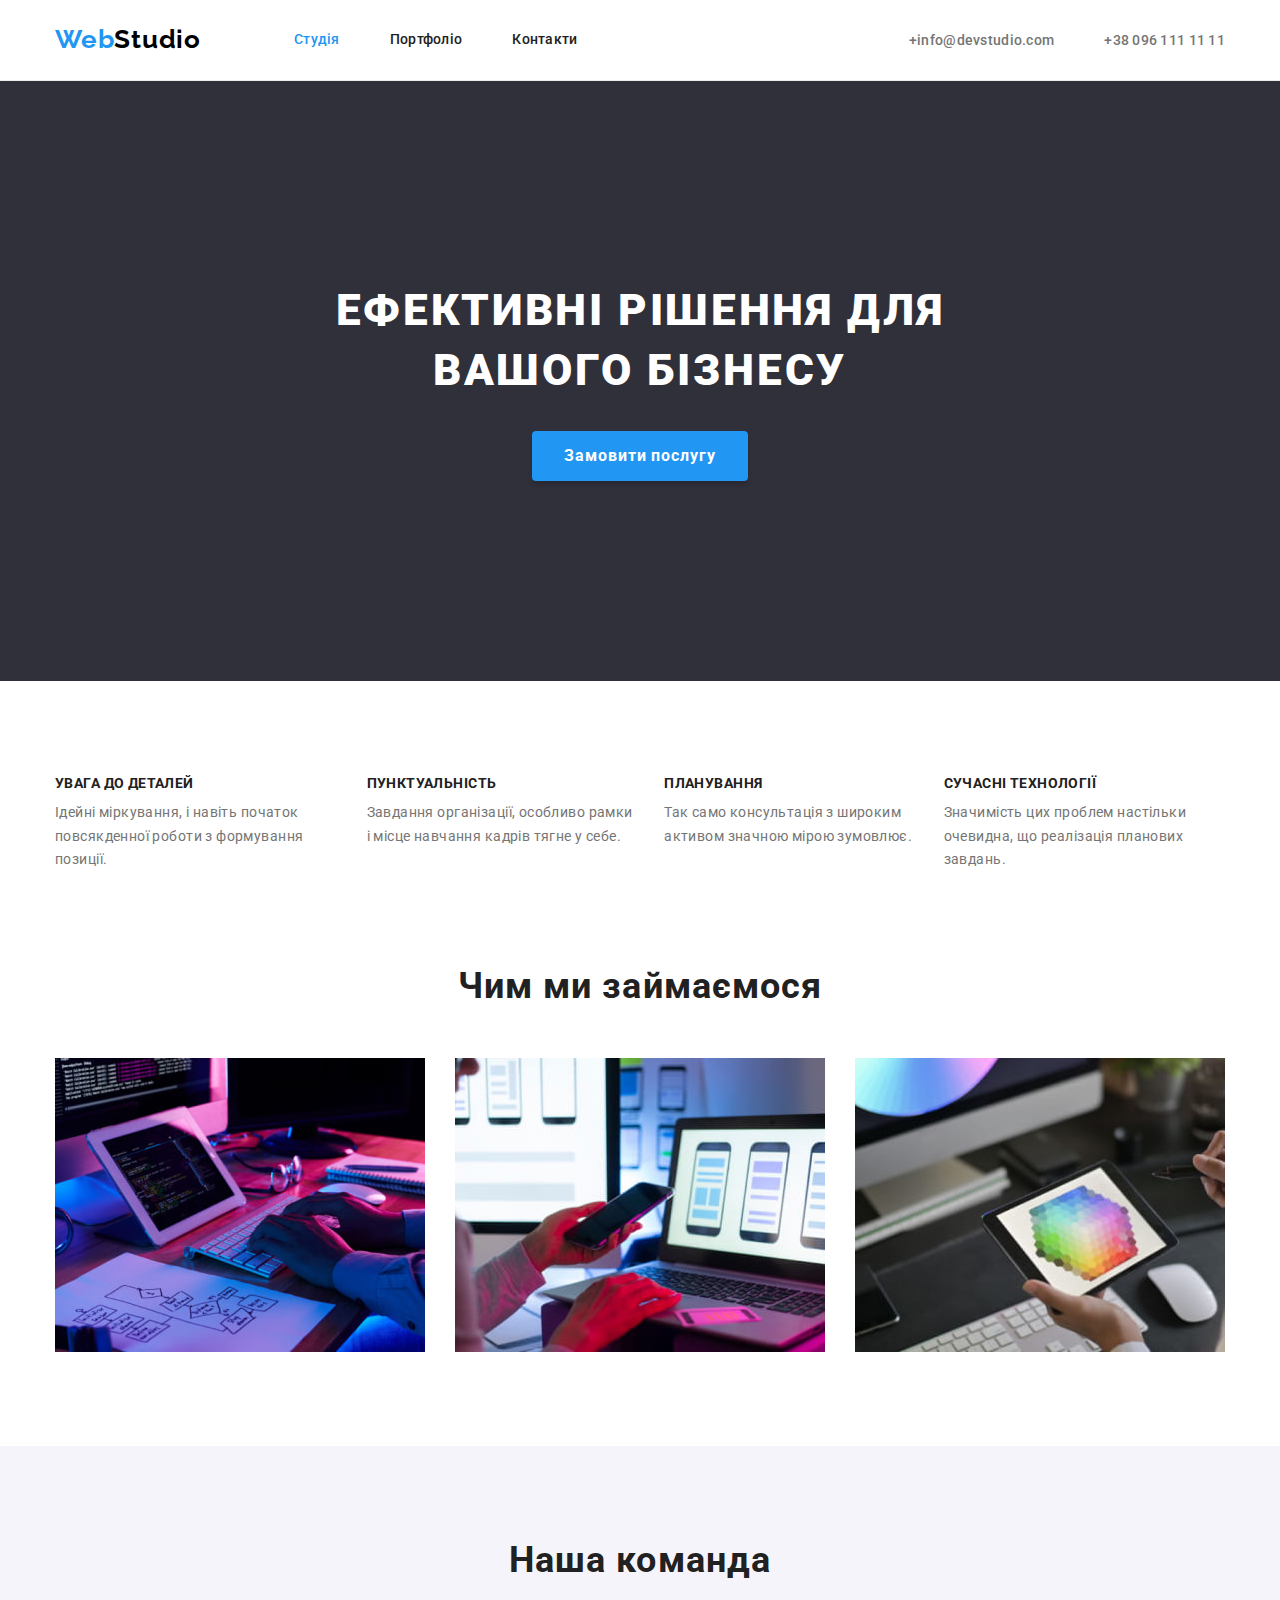
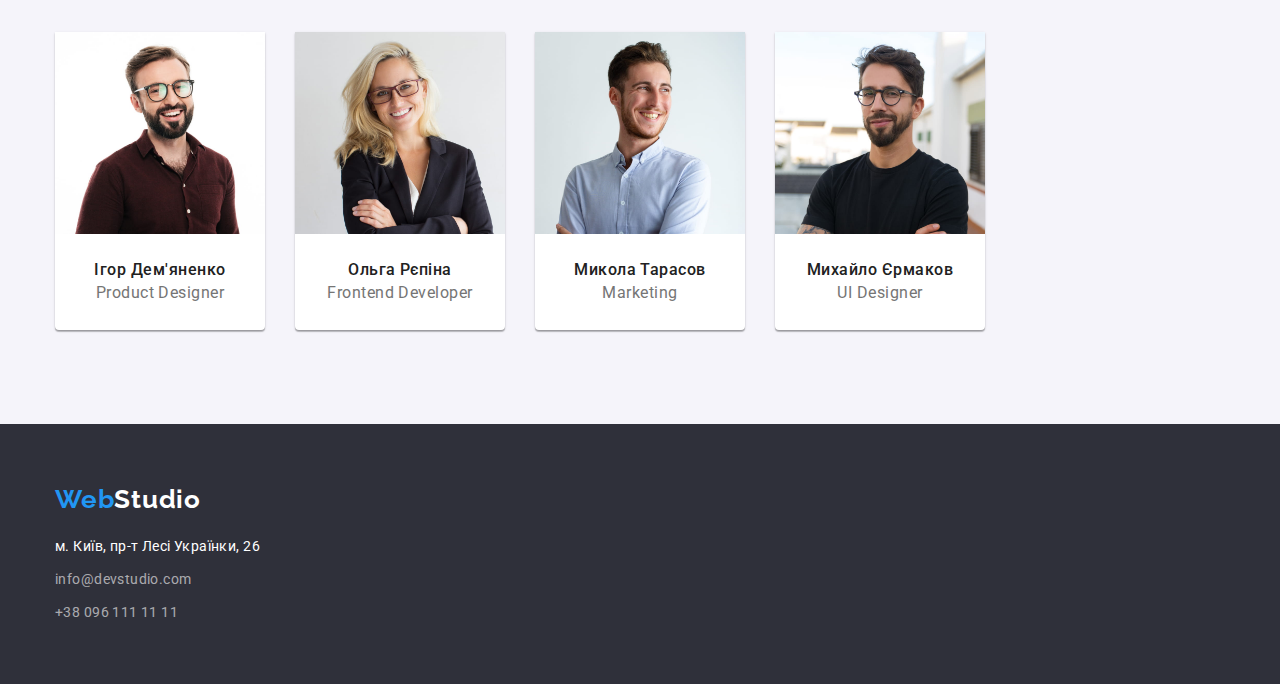
==== index.html @ 0ed1f65c "add work files" ====
<!DOCTYPE html>
<html lang="en">
  <head>
    <meta charset="UTF-8" />
    <meta http-equiv="X-UA-Compatible" content="IE=edge" />
    <meta name="viewport" content="width=device-width, initial-scale=1.0" />
    <title>WebStudio</title>
    <link rel="preconnect" href="https://fonts.googleapis.com" />
    <link rel="preconnect" href="https://fonts.gstatic.com" crossorigin />
    <link
      href="https://fonts.googleapis.com/css2?family=Raleway:wght@700&family=Roboto:wght@400;500;700;900&display=swap"
      rel="stylesheet"
    />
    <link
      rel="stylesheet"
      href="https://cdnjs.cloudflare.com/ajax/libs/modern-normalize/1.1.0/modern-normalize.css"
    />
    <link rel="stylesheet" href="./css/styles.css" />
  </head>

  <body>
    <!--Верхня частина-->
    <header class="page-header">
      <div class="container main-nav">
        <!--Навігаційна панель-->
        <nav class="nav-panel">
          <a href="./index.html" class="logo"
            ><span class="web">Web</span>Studio</a
          >
          <ul class="nav-list list">
            <li class="nav-item">
              <a href="./index.html" class="nav-link current">Студiя</a>
            </li>
            <li class="nav-item">
              <a href="./portfolio.html" class="nav-link">Портфоліо</a>
            </li>
            <li class="nav-item"><a href="#" class="nav-link">Контакти</a></li>
          </ul>
        </nav>
        <ul class="nav-contacts list">
          <li class="nav-contacts-item">
            <a href="mailto:info@devstudio.com" class="nav-contact"
              >+info@devstudio.com</a
            >
          </li>
          <li class="nav-contacts-item">
            <a href="tel:+380961111111" class="nav-contact"
              >+38 096 111 11 11</a
            >
          </li>
        </ul>
      </div>
    </header>

    <!--Основна частина-->
    <main>
      <!-- Секція герой -->
      <section class="section hero">
        <div class="container">
          <h1 class="hero-title">
            Ефективні рішення для <br />
            вашого бізнесу
          </h1>
          <button type="button" class="hero-btn">Замовити послугу</button>
        </div>
      </section>

      <!--Особливості-->
      <section class="section">
        <div class="container">
          <h2 class="visually-hidden">Особливості</h2>
          <ul class="features-list list">
            <li class="features-item">
              <h3 class="features-subtitle">УВАГА ДО ДЕТАЛЕЙ</h3>
              <p class="features-text">
                Ідейні міркування, і навіть початок повсякденної роботи з
                формування позиції.
              </p>
            </li>
            <li class="features-item">
              <h3 class="features-subtitle">ПУНКТУАЛЬНІСТЬ</h3>
              <p class="features-text">
                Завдання організації, особливо рамки і місце навчання кадрів
                тягне у себе.
              </p>
            </li>
            <li class="features-item">
              <h3 class="features-subtitle">ПЛАНУВАННЯ</h3>
              <p class="features-text">
                Так само консультація з широким активом значною мірою зумовлює.
              </p>
            </li>
            <li class="features-item">
              <h3 class="features-subtitle">СУЧАСНІ ТЕХНОЛОГІЇ</h3>
              <p class="features-text">
                Значимість цих проблем настільки очевидна, що реалізація
                планових завдань.
              </p>
            </li>
          </ul>
        </div>
      </section>

      <!--Чим ми займаємось-->
      <section class="section padding-remove">
        <div class="container">
          <h2 class="about-title">Чим ми займаємося</h2>
          <ul class="about-list list">
            <li class="about-item">
              <img src="./images/box1.jpg" alt="coding" width="370" />
            </li>
            <li class="about-item">
              <img src="./images/box2.jpg" alt="frontend" width="370" />
            </li>
            <li class="about-item">
              <img src="./images/box3.jpg" alt="design" width="370" />
            </li>
          </ul>
        </div>
      </section>

      <!--Наша команда-->
      <section class="section team">
        <div class="container">
          <h2 class="team-title">Наша команда</h2>

          <ul class="team-list list">
            <li class="team-item">
              <div class="card-thumb">
                <img
                  class="team-image"
                  src="./images/team1.jpg"
                  alt="Ihor Demyanenko"
                  width="270"
                />
              </div>

              <div class="team-card-content">
                <h3 class="team-subtitle">Ігор Дем'яненко</h3>
                <p class="team-description">Product Designer</p>
              </div>
            </li>

            <li class="team-item">
              <!-- <div class="card-thumb"> -->
              <img
                class="team-image"
                src="./images/team2.jpg"
                alt="Olga Repina"
                width="270"
              />
              <!-- </div> -->

              <div class="card-content">
                <h3 class="team-subtitle">Ольга Рєпіна</h3>
                <p class="team-description">Frontend Developer</p>
              </div>
            </li>

            <li class="team-item">
              <div class="card-thumb">
                <img
                  class="team-image"
                  src="./images/team3.jpg"
                  alt="Mykola Tarasov"
                  width="270"
                />
              </div>

              <div class="team-card-content">
                <h3 class="team-subtitle">Микола Тарасов</h3>
                <p class="team-description">Marketing</p>
              </div>
            </li>

            <li class="team-item">
              <div class="card-thumb">
                <img
                  class="team-image"
                  src="./images/team4.jpg"
                  alt="Mykhaylo Ermakov"
                  width="270"
                />
              </div>

              <div class="team-card-content">
                <h3 class="team-subtitle">Михайло Єрмаков</h3>
                <p class="team-description">UI Designer</p>
              </div>
            </li>
          </ul>
        </div>
      </section>
    </main>

    <!--Підвал-->
    <footer>
      <div class="container">
        <a href="./index.html" class="foot-logo"
          ><span class="web">Web</span>Studio</a
        >
        <!--Адреса-->
        <address>
          <ul class="address-list list">
            <li class="address-item">
              <a
                href="https://goo.gl/maps/3wDKGsZWBvjscRRt9"
                target="_blank"
                rel="noopener noreferrer nofollow"
                class="address-street contact"
                >м. Київ, пр-т Лесі Українки, 26</a
              >
            </li>
            <li class="address-item">
              <a href="mailto:info@devstudio.com" class="address-mail contact"
                >info@devstudio.com</a
              >
            </li>
            <li class="address-item">
              <a href="tel:+380961111111" class="address-tel contact"
                >+38 096 111 11 11</a
              >
            </li>
          </ul>
        </address>
      </div>
    </footer>
  </body>
</html>
---- css/styles.css ----
:root {
  --main-color: #212121;
  --second-color: #757575;
  --third-color: #2196f3;
  --white-color: #ffffff;
  --margin-item: 30px;
}

body {
  font-family: "Roboto", sans-serif;
  background-color: var(--white-color);
  color: var(--main-color);
}

.list {
  list-style: none;
}

a {
  text-decoration: none;
  display: inline-block;
}

.section {
  padding: 94px 0;
}

.container {
  width: 1200px;
  padding: 0 15px;
  margin: 0 auto;
}

h1,
h2,
h3,
p,
ul {
  margin: 0;
  padding: 0;
}

img {
  display: block;
  width: 100%;
  height: auto;
}
/* Шапка.Логотип */
.web,
.logo,
.foot-logo {
  font-family: "Raleway", sans-serif;
  font-weight: 700;
  font-size: 26px;
  line-height: 1.2;
  letter-spacing: 0.03em;
}

.logo {
  color: #000000;
  margin-right: 93px;
}

.web {
  color: var(--third-color);
}

/* Шапка.Навігація */
.page-header {
  border-bottom: 1px solid #ececec;
}
.main-nav,
.nav-panel {
  display: flex;
  align-items: center;
}

.nav-list,
.nav-contacts {
  display: flex;
}

.nav-link {
  padding-top: 32px;
  padding-bottom: 32px;
}

.nav-item:not(:last-child),
.nav-contacts-item:not(:last-child) {
  margin-right: 50px;
}

.nav-contacts {
  margin-left: auto;
}

.nav-link,
.nav-contact {
  font-weight: 500;
  font-size: 14px;
  line-height: 1.14;
  letter-spacing: 0.02em;
}

.nav-contact:hover,
.nav-contact:focus,
.nav-link:hover,
.nav-link:focus,
.nav-link.current,
.address-street:hover,
.address-street:focus,
.address-contact:hover,
.address-contact:focus {
  color: var(--third-color);
}

.nav-link {
  color: var(--main-color);
}
.nav-contact {
  color: var(--second-color);
}
/* Сторінка "Студія" Секція герой */
.hero {
  padding: 200px 0;
  background-color: #2f303a;
}

.hero-title {
  margin-bottom: var(--margin-item);
  font-weight: 900;
  font-size: 44px;
  line-height: 1.36;
  text-align: center;
  letter-spacing: 0.06em;
  text-transform: uppercase;
  color: var(--white-color);
}

.hero-btn {
  padding: 10px 32px;
  margin: 0 auto;

  display: flex;
  font-family: inherit;
  font-weight: 700;
  font-size: 16px;
  line-height: 1.87;
  border-radius: 4px;
  border: transparent;
  align-items: center;
  text-align: center;
  letter-spacing: 0.06em;
  background-color: var(--third-color);
  box-shadow: 0px 4px 4px rgba(0, 0, 0, 0.15);
  color: var(--white-color);
}
.hero-btn:hover,
.hero-btn:focus {
  cursor: pointer;
  background-color: #188ce8;
}
/* Особливості */
.features-list {
  display: flex;
}
.features-item:not(:last-child) {
  margin-right: var(--margin-item);
}
.features-subtitle {
  font-weight: 700;
  font-size: 14px;
  line-height: 1.15;
  letter-spacing: 0.03em;
  text-transform: uppercase;
  color: var(--main-color);
  margin-bottom: 10px;
}
.features-text {
  font-size: 14px;
  line-height: 1.71;
  letter-spacing: 0.03em;
  color: var(--second-color);
}

/* Чим ми займаємось */
.padding-remove {
  padding-top: 0;
}

.visually-hidden {
  position: absolute;
  white-space: nowrap;
  width: 1px;
  height: 1px;
  overflow: hidden;
  border: 0;
  padding: 0;
  clip: rect(0 0 0 0);
  clip-path: inset(50%);
  margin: -1px;
}

.about-list {
  display: flex;
}
.about-item:not(:last-child) {
  margin-right: var(--margin-item);
}

.about-title,
.team-title {
  margin-bottom: 50px;
  font-size: 36px;
  line-height: 1.16;
  text-align: center;
  letter-spacing: 0.03em;
  color: var(--main-color);
}

/* Наша команда */
.team {
  background-color: #f5f4fa;
}

.team-list {
  display: flex;
  margin-right: calc(-1 * var(--margin-item));
}

.team-item {
  flex-basis: calc(100% / 4 - 90px);
  margin-right: var(--margin-item);
  background-color: var(--white-color);
  box-shadow: 0px 1px 3px rgba(0, 0, 0, 0.12), 0px 1px 1px rgba(0, 0, 0, 0.14),
    0px 2px 1px rgba(0, 0, 0, 0.2);
  border-radius: 0px 0px 4px 4px;
}

.team-image {
  margin-bottom: var(--margin-item);
}

.team-card-content {
  text-align: center;
}

.team-subtitle {
  margin-bottom: 10px;
  font-weight: 500;
  font-size: 16px;
  line-height: 0.8;
  text-align: center;
  letter-spacing: 0.03em;
  color: var(--main-color);
}
.team-description {
  margin-bottom: var(--margin-item);
  font-size: 16px;
  line-height: 0.8;
  text-align: center;
  letter-spacing: 0.03em;
  color: var(--second-color);
}

/* Сторінка "Портфоліо" */

/* Фільтр */
.btn {
  padding: 6px 22px;
  font-family: inherit;
  font-weight: 500;
  font-size: 16px;
  line-height: 1.6;
  text-align: center;
  letter-spacing: 0.03em;
  border: transparent;
  border-radius: 4px;
  color: var(--main-color);
  background-color: #f5f4fa;
}

.btn-padding {
  padding: 6px 25px;
}

.btn:hover,
.btn:focus {
  background-color: var(--third-color);
  color: var(--white-color);
  box-shadow: 0px 3px 1px rgba(0, 0, 0, 0.1), 0px 1px 2px rgba(0, 0, 0, 0.08),
    0px 2px 2px rgba(0, 0, 0, 0.12);
  cursor: pointer;
}

.filter-item:not(:last-child) {
  margin-right: 8px;
}

.filter-list {
  display: flex;
  justify-content: center;
}

.filter-item {
  margin-bottom: 50px;
}

/* Проєкти */

.project-list {
  display: flex;
  flex-wrap: wrap;
  margin-right: calc(-1 * var(--margin-item));
}

.project-item {
  flex-basis: calc(100% / 3 - 60px);
  margin-right: var(--margin-item);
  margin-bottom: var(--margin-item);
}

.project-content {
  padding: 20px 24px;
  border: 1px solid #eeeeee;
  border-top: none;
}
.project-item-title {
  margin-bottom: 4px;
  font-weight: 700;
  font-size: 18px;
  line-height: 2;
  letter-spacing: 0.06em;
  color: var(--main-color);
}

.project-item-text {
  font-size: 16px;
  line-height: 1.87;
  letter-spacing: 0.03em;
  color: var(--second-color);
}

/* Підвал */

footer {
  padding: 60px 0;
  background-color: #2f303a;
}

.foot-logo {
  margin-bottom: 20px;
  color: var(--white-color);
}

.contact {
  font-style: normal;
  font-size: 14px;
  line-height: 1.7;
  letter-spacing: 0.03em;
}

.address-street {
  color: var(--white-color);
}
.address-tel,
.address-mail {
  color: rgba(255, 255, 255, 0.6);
}

.address-item:not(:last-child) {
  margin-bottom: 9px;
}
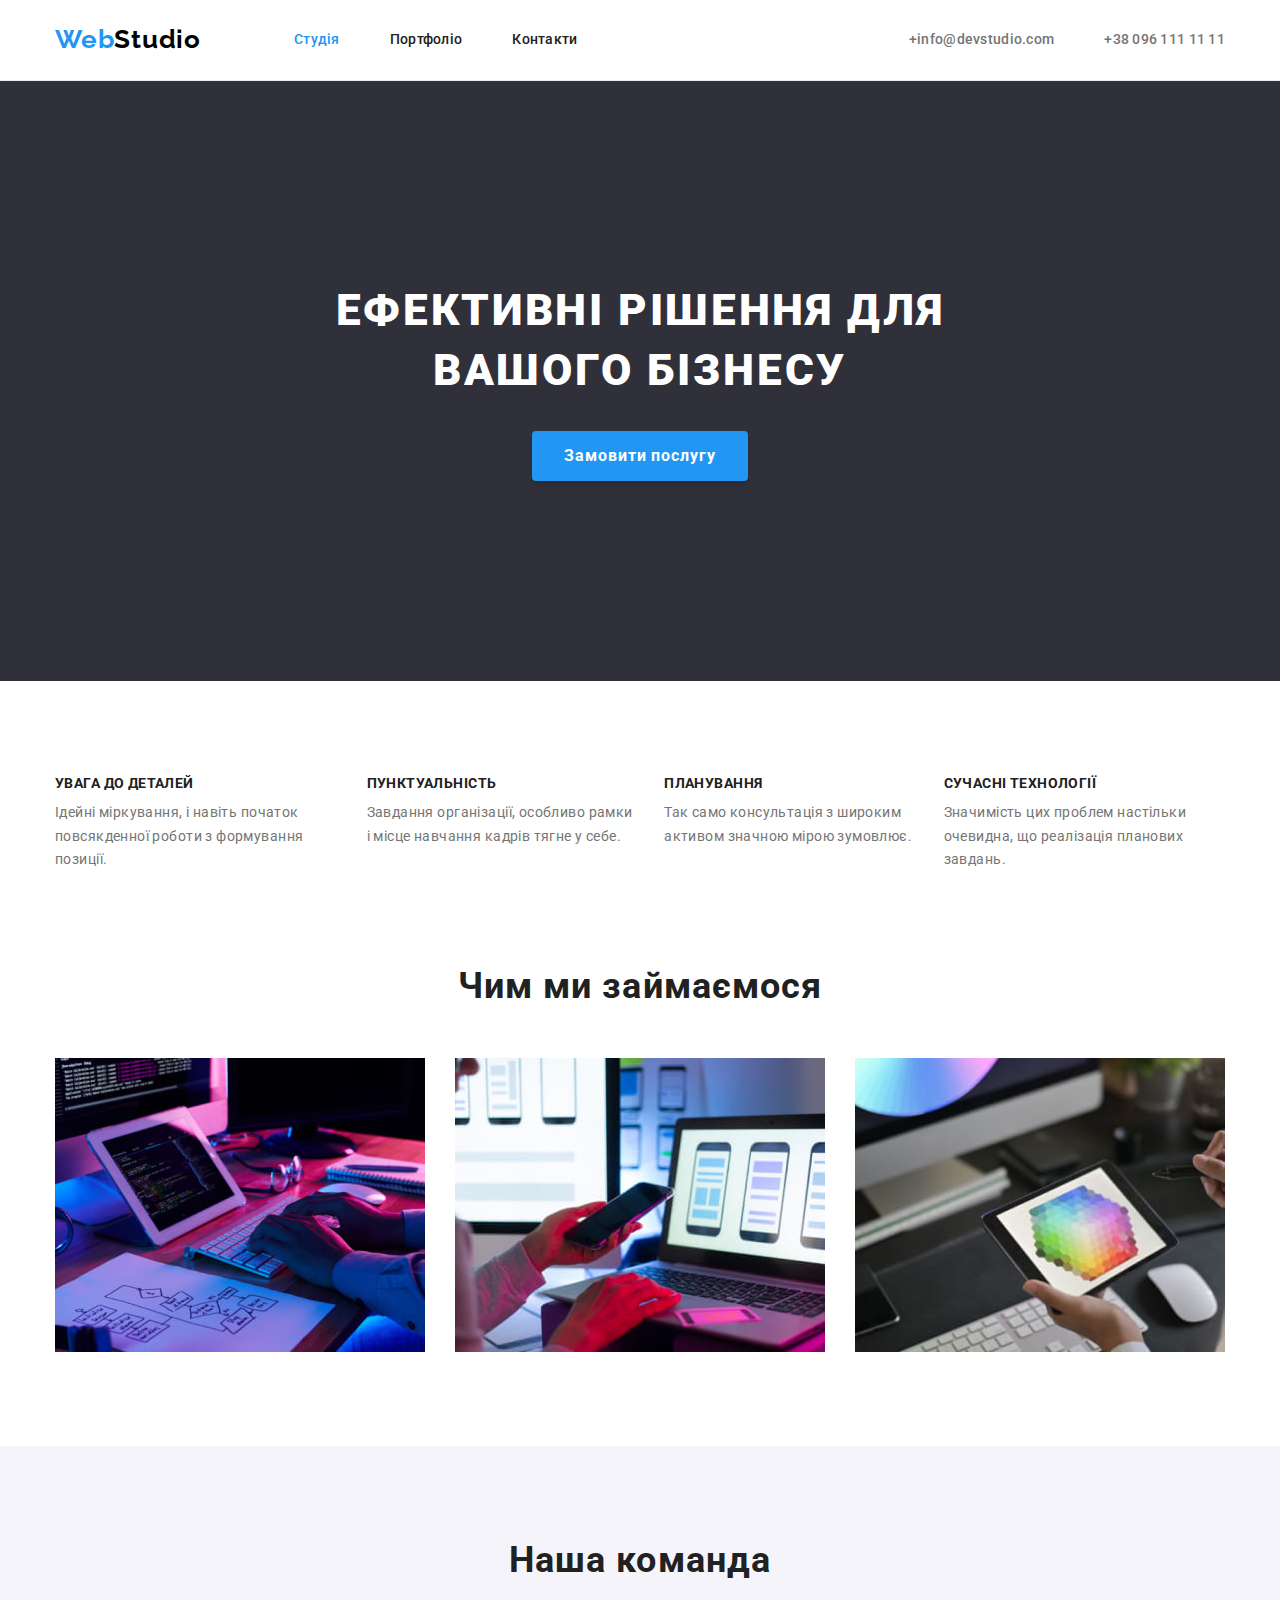
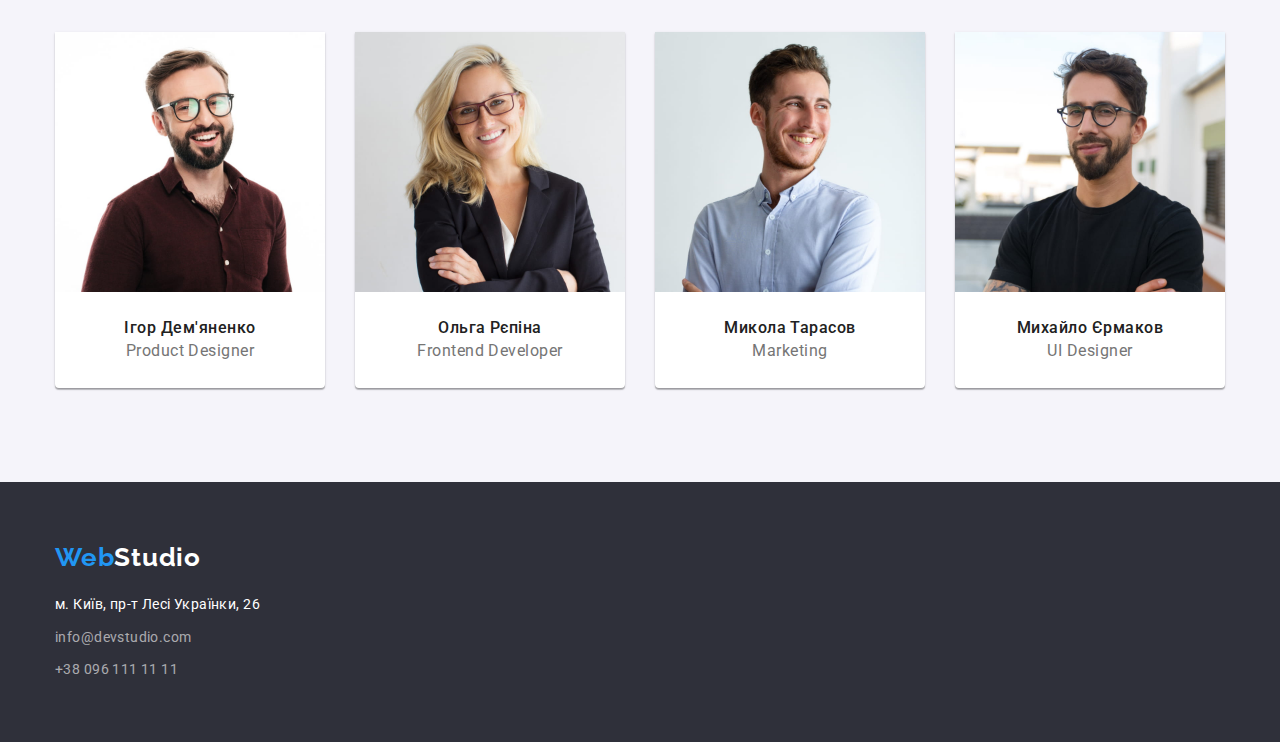
==== commit 8efac33d: "edit rows in styles.css" ====
--- a/index.html
+++ b/index.html
@@ -126,14 +126,12 @@
 
           <ul class="team-list list">
             <li class="team-item">
-              <div class="card-thumb">
-                <img
-                  class="team-image"
-                  src="./images/team1.jpg"
-                  alt="Ihor Demyanenko"
-                  width="270"
-                />
-              </div>
+              <img
+                class="team-image"
+                src="./images/team1.jpg"
+                alt="Ihor Demyanenko"
+                width="270"
+              />
 
               <div class="team-card-content">
                 <h3 class="team-subtitle">Ігор Дем'яненко</h3>
@@ -142,30 +140,26 @@
             </li>
 
             <li class="team-item">
-              <!-- <div class="card-thumb"> -->
               <img
                 class="team-image"
                 src="./images/team2.jpg"
                 alt="Olga Repina"
                 width="270"
               />
-              <!-- </div> -->
-
-              <div class="card-content">
+
+              <div class="team-card-content">
                 <h3 class="team-subtitle">Ольга Рєпіна</h3>
                 <p class="team-description">Frontend Developer</p>
               </div>
             </li>
 
             <li class="team-item">
-              <div class="card-thumb">
-                <img
-                  class="team-image"
-                  src="./images/team3.jpg"
-                  alt="Mykola Tarasov"
-                  width="270"
-                />
-              </div>
+              <img
+                class="team-image"
+                src="./images/team3.jpg"
+                alt="Mykola Tarasov"
+                width="270"
+              />
 
               <div class="team-card-content">
                 <h3 class="team-subtitle">Микола Тарасов</h3>
@@ -174,14 +168,12 @@
             </li>
 
             <li class="team-item">
-              <div class="card-thumb">
-                <img
-                  class="team-image"
-                  src="./images/team4.jpg"
-                  alt="Mykhaylo Ermakov"
-                  width="270"
-                />
-              </div>
+              <img
+                class="team-image"
+                src="./images/team4.jpg"
+                alt="Mykhaylo Ermakov"
+                width="270"
+              />
 
               <div class="team-card-content">
                 <h3 class="team-subtitle">Михайло Єрмаков</h3>
--- a/css/styles.css
+++ b/css/styles.css
@@ -80,7 +80,8 @@
   display: flex;
 }
 
-.nav-link {
+.nav-link,
+.nav-contact {
   padding-top: 32px;
   padding-bottom: 32px;
 }
@@ -225,12 +226,11 @@
 
 .team-list {
   display: flex;
-  margin-right: calc(-1 * var(--margin-item));
+  gap: var(--margin-item);
 }
 
 .team-item {
-  flex-basis: calc(100% / 4 - 90px);
-  margin-right: var(--margin-item);
+  flex-basis: calc((100% - 90px) / 4);
   background-color: var(--white-color);
   box-shadow: 0px 1px 3px rgba(0, 0, 0, 0.12), 0px 1px 1px rgba(0, 0, 0, 0.14),
     0px 2px 1px rgba(0, 0, 0, 0.2);
@@ -243,6 +243,7 @@
 
 .team-card-content {
   text-align: center;
+  padding-bottom: var(--margin-item);
 }
 
 .team-subtitle {
@@ -255,7 +256,6 @@
   color: var(--main-color);
 }
 .team-description {
-  margin-bottom: var(--margin-item);
   font-size: 16px;
   line-height: 0.8;
   text-align: center;
@@ -311,13 +311,11 @@
 .project-list {
   display: flex;
   flex-wrap: wrap;
-  margin-right: calc(-1 * var(--margin-item));
+  gap: var(--margin-item);
 }
 
 .project-item {
-  flex-basis: calc(100% / 3 - 60px);
-  margin-right: var(--margin-item);
-  margin-bottom: var(--margin-item);
+  flex-basis: calc((100% - 60px) / 3);
 }
 
 .project-content {
